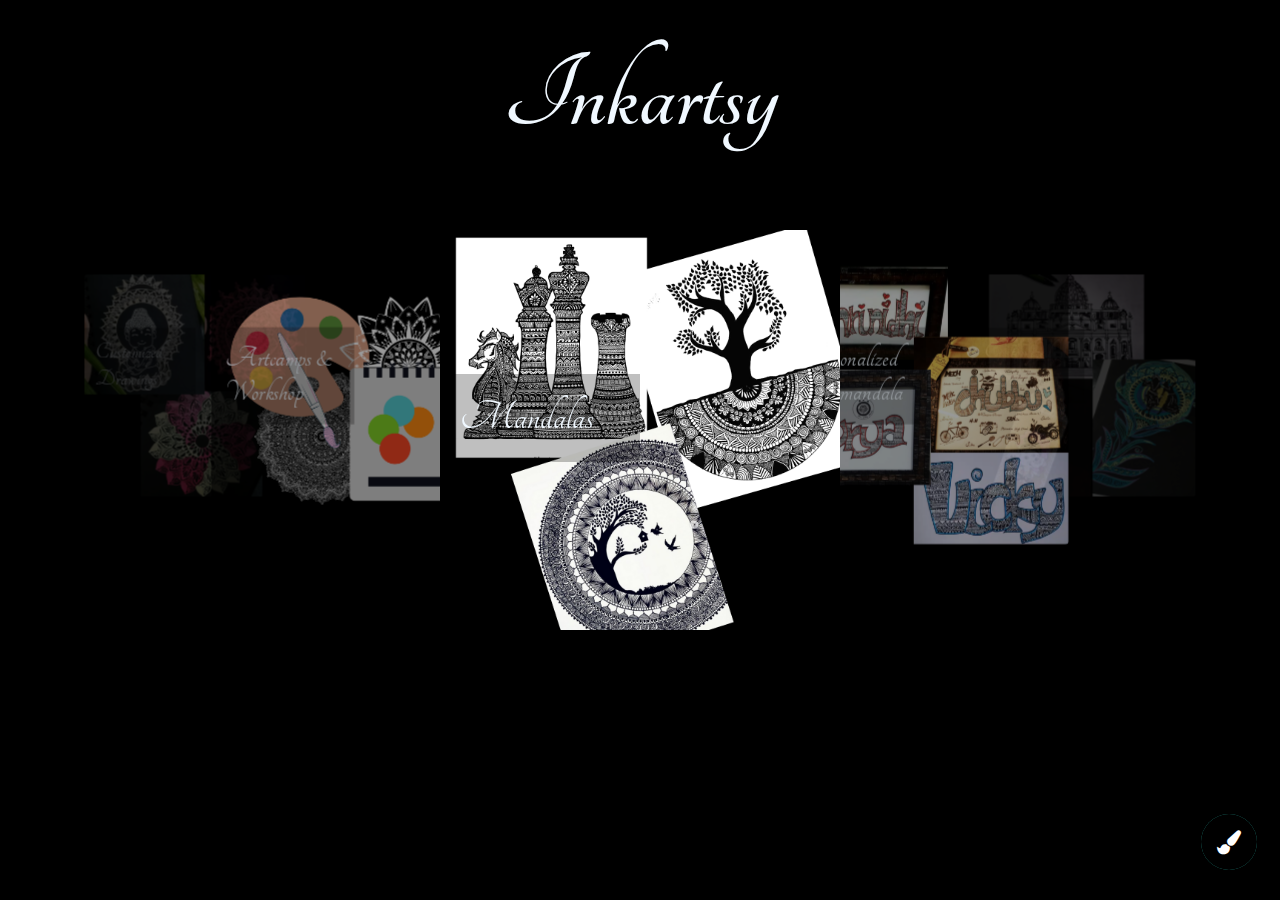
==== index.html @ f385224b "Add files via upload" ====
<!DOCTYPE html>
<html>
<head>
    <title>Inkartsy</title>
    <meta name="viewport" content="width=device-width, initial-scale=1.0">
    <link rel="stylesheet" href="https://cdnjs.cloudflare.com/ajax/libs/materialize/1.0.0/css/materialize.min.css">
    <link href="https://fonts.googleapis.com/icon?family=Material+Icons" rel="stylesheet">
    <link rel="stylesheet" href="https://cdnjs.cloudflare.com/ajax/libs/font-awesome/4.7.0/css/font-awesome.min.css">
    <link rel="preconnect" href="https://fonts.gstatic.com">
    <link rel="stylesheet" href="https://unpkg.com/aos@2.3.1/dist/aos.css" >
    <link href="https://fonts.googleapis.com/css2?family=Tangerine:wght@700&display=swap" rel="stylesheet">
    <script src="https://unpkg.com/aos@2.3.1/dist/aos.js"></script>
    <link rel="stylesheet" href="style.css"> 
</head>
<body>
  <script>
    AOS.init();
  </script>
  <center><h2 data-aos="fade-up" data-aos-duration="2000"><b>Inkartsy</h2></b></center>
  <div data-aos="flip-down" data-aos-duration="3000" >
<div class="carousel">
<div class="carousel-item">
<img src="./Images/1.png"/>
<h3>Mandalas</h3>
</div>
<div class="carousel-item">
  <img src="./Images/7.png"/>
  <h3>Personalized name mandala</h3>
  </div>
<div class="carousel-item">
  <img src="./Images/2.png"/>
  <h3>Customized Drawings</h3>
  </div>
  <div class="carousel-item">
    <img src="./Images/3.png"/>
    <h3>Bookmarks</h3>
    </div>
    <div class="carousel-item">
      <img src="./Images/4.png"/>
      <h3>Paintings</h3>
      </div>
      <div class="carousel-item">
        <img src="./Images/5.png"/>
        </div>
        <div class="carousel-item">
          <img src="./Images/6.png"/>
          <h3>Customized Drawings</h3>
          </div>
            <div class="carousel-item">
              <img src="./Images/8.png"/>
              <h3>Artcamps & Workshop</h3>
              </div>
    </div></div>
    <script src="https://code.jquery.com/jquery-3.4.1.js"></script>
    <script src="https://cdnjs.cloudflare.com/ajax/libs/materialize/1.0.0/js/materialize.min.js"></script>
    <script type="text/javascript">
        $(document).ready(function(){
          $('.carousel').carousel();
          });
        </script>
        <div class="fixed-action-btn"  >
          <a class="btn-floating btn-large" >
            <i class="fa fa-paint-brush black"></i>
          </a>
          <ul>
            <li><a href="https://www.instagram.com/_inkartsy_/" target=blank class="btn-floating black"><i class="fa fa-instagram" aria-hidden="true"></i></a></li>
            <li><a href="mailto: jshree.vraj@gmail.com" target="blank" class="btn-floating black"><i class="fa fa-envelope" aria-hidden="true"></i></a></li>
            <li><a href="https://store.unekha.com/store/inkartsy/" target="blank"class="btn-floating black"><i class="fa fa-shopping-cart" aria-hidden="true"></i></a></li>
          </ul>
        </div>
        <script src="https://code.jquery.com/jquery-3.4.1.js"></script>
  <script src="https://cdnjs.cloudflare.com/ajax/libs/materialize/1.0.0/js/materialize.min.js"></script>
  <script type="text/javascript">
  $(document).ready(function(){
      $('.fixed-action-btn').floatingActionButton();
      });
  </script>

</body>
</html>
---- style.css ----
body{
    margin: 0;
    padding: 0;
    background: #000;
    overflow: hidden;

}
.carousel{
height: 600px;
transform: translateY(-150px);

}
.carousel .carousel-item{
    width: 400px;
}
.carousel .carousel-item img{
width: 100%;
border-radius: 5px;
}
.carousel-item h3{
width: 50%;
  padding: 20px;
  position: fixed;
  background-color: #00000040;
  color: aliceblue;
  bottom: -50px;
  font-family: 'Tangerine', cursive;
  transition: 0.5s ease-in-out bottom;
}
.carousel-item h3:hover{
    bottom: 0;
    background-color: black;
    color: aliceblue;

}

.order{
    transform: translateY(-100px);
    color: #000;
    background-color:white;
    font-family: 'Lucida Sans', 'Lucida Sans Regular', 'Lucida Grande', 'Lucida Sans Unicode', Geneva, Verdana, sans-serif;
    text-align: center;
    border-radius: 10px;
    width: max-content;
    height: 50px;
    margin: 0;
}

h2{
    color: aliceblue;
    font-family: 'Tangerine', cursive;
    font-size: 112px;
}

.fixed-action-btn{
    bottom: 30px;
}

.fa fa-paint-brush{
    color: aliceblue;
}
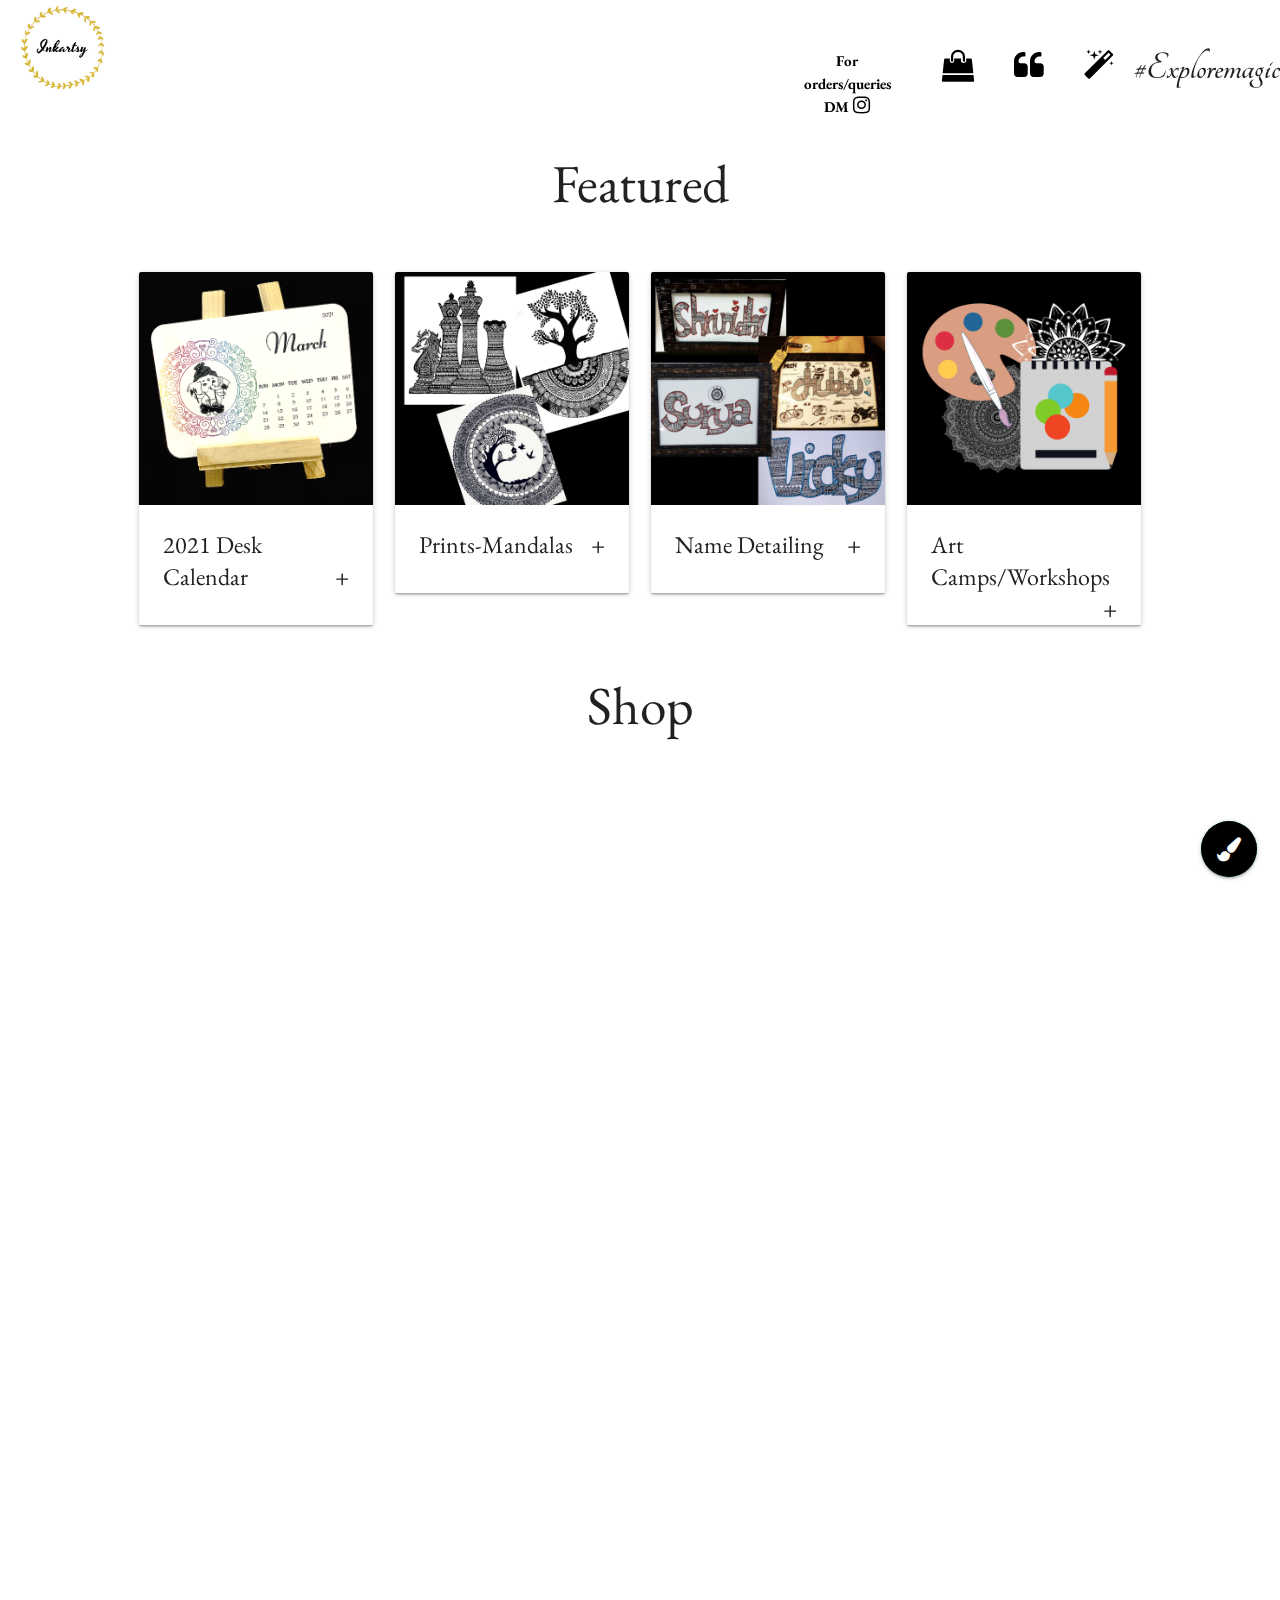
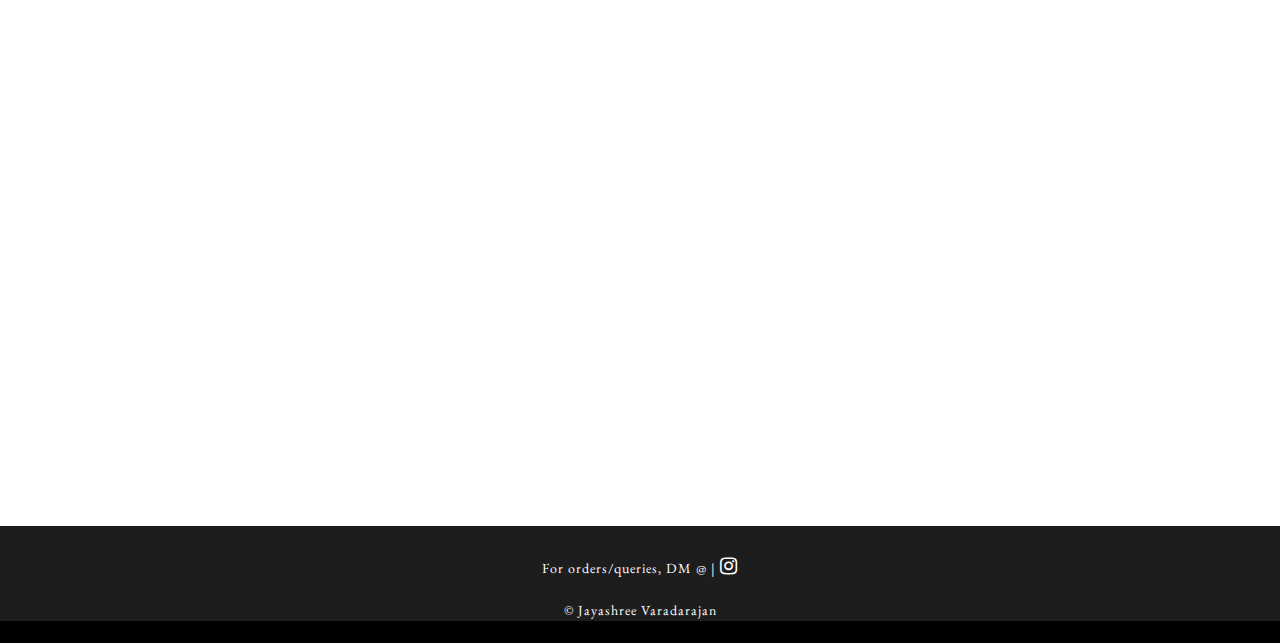
==== commit 195ccbaa: "Add files via upload" ====
--- a/index.html
+++ b/index.html
@@ -1,80 +1,266 @@
 <!DOCTYPE html>
-<html>
+<html lang="en">
+  <!--Links-->
+    <link rel="stylesheet" href="https://cdnjs.cloudflare.com/ajax/libs/materialize/1.0.0/css/materialize.min.css">
+    <script src="https://cdnjs.cloudflare.com/ajax/libs/materialize/1.0.0/js/materialize.min.js"></script>
+    <link rel="preconnect" href="https://fonts.gstatic.com">
+    <link href="https://fonts.googleapis.com/css2?family=EB+Garamond&display=swap" rel="stylesheet">
+    <link rel="preconnect" href="https://fonts.gstatic.com">
+    <link href="https://fonts.googleapis.com/css2?family=Tangerine:wght@700&display=swap" rel="stylesheet">
+    <link rel="stylesheet" href="./style.css">
+    <link rel="stylesheet" href="https://cdnjs.cloudflare.com/ajax/libs/font-awesome/4.7.0/css/font-awesome.min.css">
+    <link rel="stylesheet" href="https://unpkg.com/aos@2.3.1/dist/aos.css" >
+    <script src="https://unpkg.com/aos@2.3.1/dist/aos.js"></script>
+
 <head>
-    <title>Inkartsy</title>
-    <meta name="viewport" content="width=device-width, initial-scale=1.0">
-    <link rel="stylesheet" href="https://cdnjs.cloudflare.com/ajax/libs/materialize/1.0.0/css/materialize.min.css">
-    <link href="https://fonts.googleapis.com/icon?family=Material+Icons" rel="stylesheet">
-    <link rel="stylesheet" href="https://cdnjs.cloudflare.com/ajax/libs/font-awesome/4.7.0/css/font-awesome.min.css">
-    <link rel="preconnect" href="https://fonts.gstatic.com">
-    <link rel="stylesheet" href="https://unpkg.com/aos@2.3.1/dist/aos.css" >
-    <link href="https://fonts.googleapis.com/css2?family=Tangerine:wght@700&display=swap" rel="stylesheet">
-    <script src="https://unpkg.com/aos@2.3.1/dist/aos.js"></script>
-    <link rel="stylesheet" href="style.css"> 
+  <meta charset="UTF-8">
+  <meta name="viewport" content="width=device-width, initial-scale=1.0">
+  <title>Inkartsy</title>
 </head>
+
 <body>
-  <script>
-    AOS.init();
-  </script>
-  <center><h2 data-aos="fade-up" data-aos-duration="2000"><b>Inkartsy</h2></b></center>
-  <div data-aos="flip-down" data-aos-duration="3000" >
-<div class="carousel">
-<div class="carousel-item">
-<img src="./Images/1.png"/>
-<h3>Mandalas</h3>
-</div>
-<div class="carousel-item">
-  <img src="./Images/7.png"/>
-  <h3>Personalized name mandala</h3>
-  </div>
-<div class="carousel-item">
-  <img src="./Images/2.png"/>
-  <h3>Customized Drawings</h3>
-  </div>
-  <div class="carousel-item">
-    <img src="./Images/3.png"/>
-    <h3>Bookmarks</h3>
-    </div>
-    <div class="carousel-item">
-      <img src="./Images/4.png"/>
-      <h3>Paintings</h3>
-      </div>
-      <div class="carousel-item">
-        <img src="./Images/5.png"/>
-        </div>
-        <div class="carousel-item">
-          <img src="./Images/6.png"/>
-          <h3>Customized Drawings</h3>
-          </div>
-            <div class="carousel-item">
-              <img src="./Images/8.png"/>
-              <h3>Artcamps & Workshop</h3>
-              </div>
-    </div></div>
-    <script src="https://code.jquery.com/jquery-3.4.1.js"></script>
-    <script src="https://cdnjs.cloudflare.com/ajax/libs/materialize/1.0.0/js/materialize.min.js"></script>
-    <script type="text/javascript">
-        $(document).ready(function(){
-          $('.carousel').carousel();
-          });
-        </script>
-        <div class="fixed-action-btn"  >
-          <a class="btn-floating btn-large" >
-            <i class="fa fa-paint-brush black"></i>
-          </a>
-          <ul>
-            <li><a href="https://www.instagram.com/_inkartsy_/" target=blank class="btn-floating black"><i class="fa fa-instagram" aria-hidden="true"></i></a></li>
-            <li><a href="mailto: jshree.vraj@gmail.com" target="blank" class="btn-floating black"><i class="fa fa-envelope" aria-hidden="true"></i></a></li>
-            <li><a href="https://store.unekha.com/store/inkartsy/" target="blank"class="btn-floating black"><i class="fa fa-shopping-cart" aria-hidden="true"></i></a></li>
-          </ul>
-        </div>
-        <script src="https://code.jquery.com/jquery-3.4.1.js"></script>
+<!--AOS-->
+<script>
+  AOS.init();
+</script>
+
+  <!--Floating Button-->
+  <div class="fixed-action-btn"  >
+    <a class="btn-floating btn-large" >
+      <i class="fa fa-paint-brush black"></i>
+    </a>
+    <ul>
+      <li><a href="https://www.instagram.com/_inkartsy_/" target="_blank" class="btn-floating black"><i class="fa fa-instagram" aria-hidden="true"></i></a></li>
+      <li><a href="#review" class="btn-floating black"><i class="fa fa-quote-left" aria-hidden="true"></i></a></li>
+      <li><a href="./index.html"class="btn-floating black"><i class="fa fa-shopping-cart" aria-hidden="true"></i></a></li>
+    </ul>
+  </div>
+  <script src="https://code.jquery.com/jquery-3.4.1.js"></script>
   <script src="https://cdnjs.cloudflare.com/ajax/libs/materialize/1.0.0/js/materialize.min.js"></script>
   <script type="text/javascript">
   $(document).ready(function(){
-      $('.fixed-action-btn').floatingActionButton();
-      });
+  $('.fixed-action-btn').floatingActionButton();
+  });
   </script>
 
+  <!--Header-->
+  <header>
+    <div class="header" data-aos="fade-down" data-aos-duration="2000"> <a href="index.html"><img src="img/logo1.png" class="logo" /></a>
+      <div class="head"></div>
+      <div class="head"><a href="https://www.instagram.com/_inkartsy_/" target="_blank" ><B><center>For orders/queries DM </B><i class="fa fa-instagram" style="font-size:20px;"></i></center></a></div>
+      <div class="head"><a href="#shop"><i class="fa fa-shopping-bag " style="font-size:32px;" ></i></a></div>
+    <div class="head"> <a href="#review"><i class="fa fa-quote-left" style="font-size:32px;"></i></a></div>
+    <div class="head"><a href="#contact"><i class="fa fa-magic" style="font-size:32px;"></i></a></div>
+    <h5><b>#Exploremagic</b></h5>
+
+  </div>
+  </header>
+
+ <!--featured-->
+
+  <section id="featured">
+    <h2 data-aos="fade-down" data-aos-duration="3000"><center>Featured</center></h2>
+    <div class="row">
+      <div class="col 14 m3 s12">
+          <div class="card " data-aos="fade-right" data-aos-duration="1000" >
+              <div class="card-image waves-effect waves-block waves-light">
+               <a href="2021_Desk_Cal.html"> <img src="./img/cal (1).png"></a>
+              </div>
+              <div class="card-content">
+                <span class="card-title activator grey-text text-darken-4">
+                  2021 Desk Calendar<i class="material-icons right">+</i></span>
+              </div>
+              <div class="card-reveal">
+                  <span class="card-title ">2021 Desk Calendar<i class=" right"><b></b></i></span>
+                  <p>Personalize your work space with this mini mandala printed 2021 calendar. Perfect for home or office, mandalas are printed on 300gsm matte/gloss paper. </p>
+              </div>
+            </div>
+      </div>
+      <div class="col 14 m3 s12">   
+  <div class="card" data-aos="fade-right" data-aos-duration="1200">
+      <div class="card-image waves-effect waves-block waves-light">
+        <a href="./prints.html"><img src="./img/1.png"></a>
+      </div>
+      <div class="card-content">
+        <span class="card-title activator grey-text text-darken-4">
+          Prints-Mandalas<i class="material-icons right">+</i></span>
+      </div>
+      <div class="card-reveal">
+          <span class="card-title ">Prints<br>Mandalas<i class=" right"><b></b></i></span>
+          <p>Mandala Prints-Perfect for living room, office and to gift your loved ones.<br> Check them up ! </p>
+      </div>
+    </div>
+      </div>
+      <div class="col 14 m3 s12"> 
+  <div class="card" data-aos="fade-right" data-aos-duration="1400">
+      <div class="card-image waves-effect waves-block waves-light">
+        <img src="./img/7.png">
+      </div>
+      <div class="card-content">
+        <span class="card-title activator grey-text text-darken-4">
+          Name Detailing<i class="material-icons right">+</i></span>
+      </div>
+      <div class="card-reveal">
+          <span class="card-title ">Name Detailing<i class=" right"><b></b></i></span>
+          <p>Get your personalized Name detailing mandala. It is a wonderful gift for friends, coworkers, and family members. You can customize it with your favorite name or your favorite quote</p>
+      </div>
+    </div>
+      </div>
+      <div class="col 14 m3 s12">
+        <div class="card" data-aos="fade-right" data-aos-duration="1600">
+            <div class="card-image waves-effect waves-block waves-light">
+              <img src="./img/8.png">
+            </div>
+            <div class="card-content">
+              <span class="card-title activator grey-text text-darken-4">
+                Art Camps/Workshops<i class="material-icons right">+</i></span>
+            </div>
+            <div class="card-reveal">
+                <span class="card-title ">Art Camps/Workshops<i class=" right"><b></b></i></span>
+                <p><b>Beginners/kids camp</b><br>
+                  10 live online sessions / month - covers all basic topics.<br>
+                  <b>Workshops</b><br>
+                  Live 1-2 hrs session. Book your 1-1 workshop now.
+                </p>
+            </div>
+          </div>
+  </div>
+  </section>
+
+  <!--shop-->
+
+  <section id="shop">
+    <h2 data-aos="fade-down" data-aos-duration="1000" ><center>Shop</center></h2>
+    <div class="row">
+      <div class="col 14 m3 s12">
+          <div class="card " data-aos="fade-right" data-aos-duration="1000" >
+              <div class="card-image ">
+                <img src="./img/2.png">
+              </div>
+              <div class="card-content">
+                <span class="card-title activator grey-text text-darken-4">
+                  Customized Drawings<i class="material-icons right">+</i></span>
+              </div>
+              <div class="card-reveal">
+                  <span class="card-title ">Customized Drawings<i class=" right"><b></b></i></span>
+                  <p>Your Ideas, Our Creations<br>Get your customized drawing Now ! </p>
+              </div>
+            </div>
+      </div>
+      <div class="col 14 m3 s12">   
+  <div class="card" data-aos="fade-right" data-aos-duration="1000">
+      <div class="card-image ">
+        <img src="./img/3.png">
+      </div>
+      <div class="card-content">
+        <span class="card-title activator grey-text text-darken-4">
+          Bookmarks<i class="material-icons right">+</i></span>
+      </div>
+      <div class="card-reveal">
+          <span class="card-title ">Bookmarks<i class=" right"><b></b></i></span>
+          <p>Handmade bookmarks that fits in your favorite books, journals,etc.<br>
+            You can customize it with your favorite name or your favorite quote.<br>
+            Order Now ! 
+          </p>
+      </div>
+    </div>
+      </div>
+      <div class="col 14 m3 s12">
+  <div class="card" data-aos="fade-right" data-aos-duration="1000" >
+      <div class="card-image ">
+        <img src="./img/4.png">
+      </div>
+      <div class="card-content">
+        <span class="card-title activator grey-text text-darken-4">
+          Paintings<i class="material-icons right">+</i></span>
+      </div>
+      <div class="card-reveal">
+          <span class="card-title ">Paintings<i class=" right"><b></b></i></span>
+          <p><b>Acrylics on Canvas</b><br>
+          Your Ideas, our Creations
+          </p>
+      </div>
+    </div>
+  </div>
+  <div class="col 14 m3 s12">   
+    <div class="card" data-aos="fade-right" data-aos-duration="1000">
+        <div class="card-image ">
+          <img src="./img/8.png">
+        </div>
+        <div class="card-content">
+          <span class="card-title activator grey-text text-darken-4">
+            Camp Kit<i class="material-icons right">+</i></span>
+        </div>
+        <div class="card-reveal">
+            <span class="card-title ">Camp Kit<i class=" right"><b></b></i></span>
+            <p>Art camp and Workshops kit for various art form available. One stop shop for your art supplies !
+            </p>
+        </div>
+      </div>
+        </div>
+  </section>
+
+  <!--Review-->
+
+<section id="review">
+  <center class="quote"><i class="fa fa-quote-left" style="font-size:48px;" data-aos="fade-down" data-aos-duration="1000"></i></center>
+  <div data-aos="fade-right" data-aos-duration="1000">
+  <div class="carousel" >
+    <div class="carousel-item">
+    <img src="./img/1.png"/>
+    </div>
+    <div class="carousel-item">
+      <img src="./img/1.png"/>
+      </div>
+      <div class="carousel-item">
+        <img src="./img/1.png"/>
+        </div>
+        <div class="carousel-item">
+          <img src="./img/1.png"/>
+          </div>
+        </div></div> </div>
+        <div class="modal1">
+        <center>
+        <button data-target="modal1" class="btn black modal-trigger" data-aos="fade-down" data-aos-duration="2000">Leave a Review</button>
+        <script src="https://code.jquery.com/jquery-3.4.1.js"></script>
+        <script src="https://cdnjs.cloudflare.com/ajax/libs/materialize/1.0.0/js/materialize.min.js"></script>
+        <script type="text/javascript">
+            $(document).ready(function(){
+              $('.carousel').carousel();
+              });
+            </script>
+        <!--Modal-->
+        
+        <div id="modal1" class="modal">
+          <div class="modal-content">
+            <h4>Post Your Review</h4>
+            <p>
+             <a href="2021_Desk_Cal.html#review"><button class="btn black modal-triger">2021 Desk Calendar</button></a>
+             <a href="prints.html#review"><button class="btn black modal-triger">Prints</button></a> 
+             <a href="namedet.html"><button class="btn black modal-triger">Name Detailing</button></a>
+             <a href="artcamps.html"><button class="btn black modal-triger">Art camps</button></a>
+             </p>
+          <div class="modal-footer">
+            <a href="#review" class="modal-close btn-flat">Cancel & Close</a>
+          </div>
+        </div></div> </center> </div>
+        <script type="text/javascript">
+          $(document).ready(function(){
+            $('.modal').modal();
+          });
+        </script>
+</section>
+
+<!--footer-->
+
+<footer>
+<section id="contact">
+  <div id="credit"> <a> For orders/queries, DM @</a>  |  <a href="https://www.instagram.com/_inkartsy_/" target ="_blank"><i class="fa fa-instagram " style="font-size:20px;" ></i></a>
+ <br> <br><a> © Jayashree Varadarajan </a> </div><br>
+  </div>
+</section>
+</footer>
+
 </body>
-</html>+</html>
+
--- a/style.css
+++ b/style.css
@@ -1,61 +1,184 @@
 body{
-    margin: 0;
-    padding: 0;
-    background: #000;
-    overflow: hidden;
+  background-image: url(https://inspirationhut.net/wp-content/uploads/2013/05/201.png);
+  font-family: 'EB Garamond', serif;
+}
+
+.header{
+display: flex;
+flex-direction: row;
+  }
+.row{
+  padding-top: 30px;
+  width: 80%;
+}
+.logo{
+  width: 15%;
+  padding-left: 15px;
+  
+}
+.head{
+  display: flex;
+flex-direction: row;
+  padding-top: 50px;
+  padding-left: 20px;
+  padding-right: 20px;
+}
+h5{
+  padding-top: 30px;
+  font-family: 'Tangerine', cursive;
+  font-size: 30pt;
+}
+a{
+  color: black;
+}
+#contact{
+  background-color: black;
+  color: aliceblue;
+  height: 80%;
 
 }
+.fa fa-copyright{
+  flex-direction: row;
+}
 .carousel{
-height: 600px;
-transform: translateY(-150px);
-
-}
-.carousel .carousel-item{
-    width: 400px;
-}
-.carousel .carousel-item img{
-width: 100%;
-border-radius: 5px;
-}
-.carousel-item h3{
-width: 50%;
-  padding: 20px;
-  position: fixed;
-  background-color: #00000040;
-  color: aliceblue;
-  bottom: -50px;
-  font-family: 'Tangerine', cursive;
-  transition: 0.5s ease-in-out bottom;
-}
-.carousel-item h3:hover{
-    bottom: 0;
-    background-color: black;
-    color: aliceblue;
-
+  height: 700px;
+  transform: translateY(-100px);
+  
+  }
+  .carousel .carousel-item{
+      width: 400px;
+  }
+  .carousel .carousel-item img{
+  width: 100%;
+  border-radius: 5px;
+  }
+#credit 
+{
+    width: 100%;
+    margin: auto;
+    padding-top: 30px;
+    text-align: center;
+    background-color: rgb(29, 29, 29);
+    color: white;
+    font-size: 14px;
+    letter-spacing: 1px;
 }
 
-.order{
-    transform: translateY(-100px);
-    color: #000;
-    background-color:white;
-    font-family: 'Lucida Sans', 'Lucida Sans Regular', 'Lucida Grande', 'Lucida Sans Unicode', Geneva, Verdana, sans-serif;
-    text-align: center;
-    border-radius: 10px;
-    width: max-content;
-    height: 50px;
-    margin: 0;
+#credit a
+{
+    color: white;
+    text-decoration: none;
+    position: relative;
+}
+#credit a::after
+{
+content: "";
+background: white;
+mix-blend-mode: exclusion;
+width: calc(100% + 18px);
+height: 0;
+position: absolute;
+bottom: -4px;
+left: -10px;
+transition: all .3s cubic-bezier(0.445, 0.05, 0.55, 0.95);
+}
+#credit a:hover::after
+{
+    height: calc(100% + 8px)
+}
+h4{
+  padding-left: 40px;
+}
+.small-img-row{
+  display: inline-flex;
+}
+.small-img-col{
+  display: flex;
+  margin: auto;
+  cursor: pointer;
+  padding-right: -15px;
+}
+.heading:hover{
+  display: inline-block;
+  border-radius: 2px;
+  background-color: black;
+  color: white;
+}
+.modal1{
+ 
+  justify-content: center;
+  padding-bottom: 70px;
+  padding-left: 50px;
+  padding-top: 10px;
+}
+.btn modal-trigger{
+color: black;
+background-color: antiquewhite;
+}
+.quote{
+  padding-top: 30px;
+padding-bottom: -30px;
 }
 
-h2{
-    color: aliceblue;
-    font-family: 'Tangerine', cursive;
-    font-size: 112px;
+#allcomments {
+  width: 90%;
+  margin: 1em 0 4em 1em;
+  padding: 1%;
+  border: solid 1px gray;
+  border-radius: 3px;
+  box-shadow: 2px 2px 2px silver;
 }
 
-.fixed-action-btn{
-    bottom: 30px;
+ul#pastcomments {
+  list-style-type: none;
 }
 
-.fa fa-paint-brush{
-    color: aliceblue;
+ul#pastcomments li:before {
+  font-family: FontAwesome;
+  content: "\f10d";
+  font-size: 8pt;
+  color: black;
+  margin-left: -42px;
+  padding-right: 10px;
+  position: relative;
+}
+
+ul#pastcomments li {
+  margin: 0 0 0.5em 0;
+  
+}
+
+ul#pastcomments li span {
+  font-size: 80%;
+  color: gray;
+  font-style: italic;
+}
+
+form#newcomment textarea {
+  height: 72px;
+}
+
+form#newcomment label {
+  display: inline-block;
+  margin: 1em 0 0 0;
+}
+
+form#newcomment textarea,
+form#newcomment input[type="text"] {
+  margin-top: 0;
+}
+.comments{
+  text-align: center;
+ background-color:lightgrey;
+ width: 80%;
+}
+.block{
+  display: inline-block;
+  color: white;
+  background-color: black;
+  border-radius: 3px;
+  font-size: 20pt;
+}
+.quote{
+  padding-top: 80px;
 }